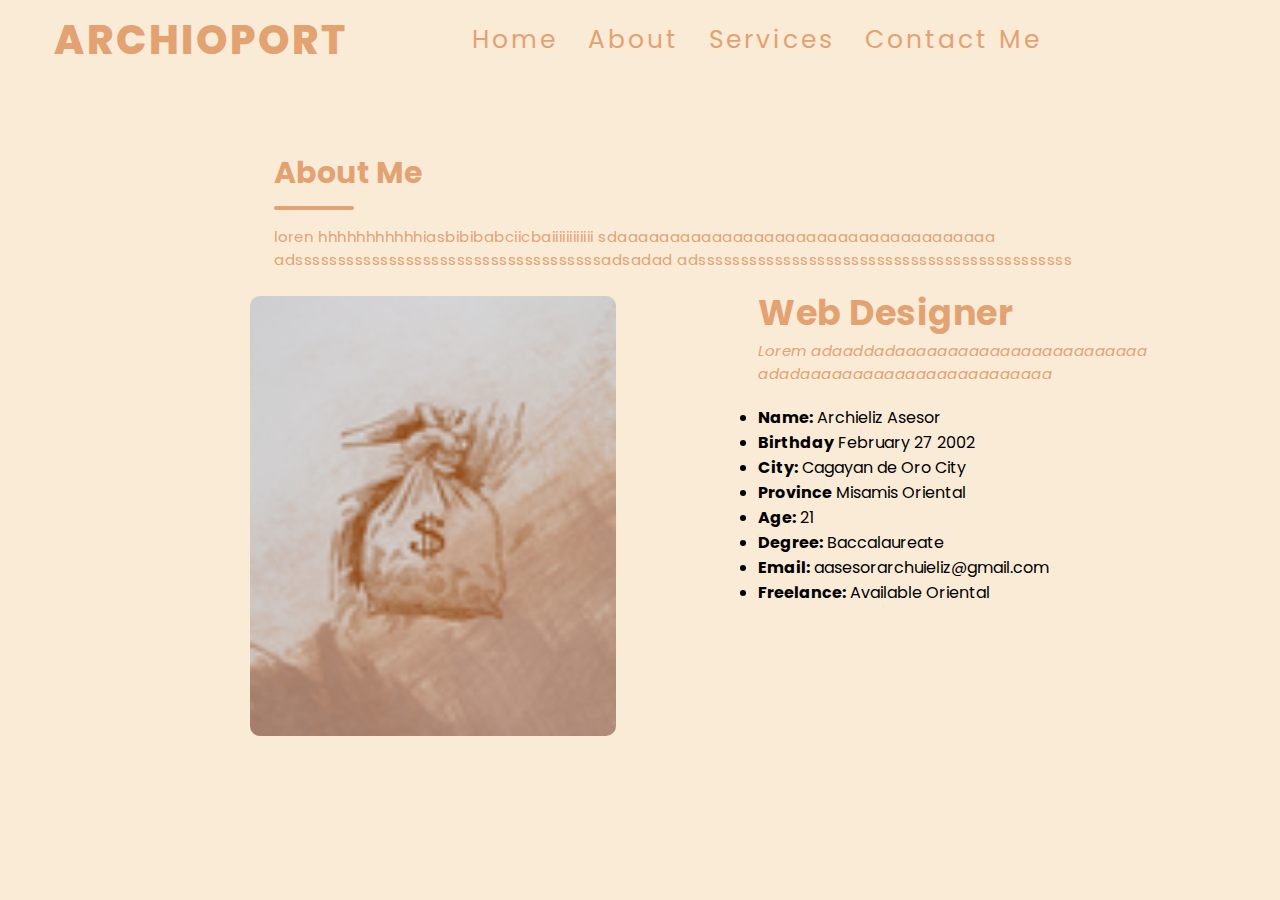
==== about.html @ 850f8e29 "adada" ====
<!DOCTYPE html>
<html>
<head>
    <meta charset="utf-8">
    <meta name="viewport" content=""width=device-width, initial-scale="1.0">

    <title>Archieliz Asesor Web Portfolio</title>
    <link href="aboutme.css" rel="stylesheet" type="text/css">

    <link rel="stylesheet" href="https://cdnjs.cloudflare.com/ajax/libs/font-awesome/6.3.0/css/all.min.css" integrity="sha512-SzlrxWUlpfuzQ+pcUCosxcglQRNAq/DZjVsC0lE40xsADsfeQoEypE+enwcOiGjk/bSuGGKHEyjSoQ1zVisanQ==" crossorigin="anonymous" referrerpolicy="no-referrer" />


</head>
<body>
    <div class="container">
        <nav>
            <div class="Logo">ArchioPort</div>
            <ul class="navItems">
            <li><a href="index.html">home</a></li>
            <li><a href="about.html">about</a></li>
            <li><a href="services.html">Services</a></li>
            <li><a href="contact.html">contact me</a></li>
        </ul>
        <div class="Links">
            <a href="https://web.facebook.com/itsarchenggg/"><i class="fa-brands fa-facebook-f"></i></a>
            <a href="https://www.instagram.com/aarchieliz/"><i class="fab fa-instagram"></i></a>
            <a href="https://twitter.com/AArchieliz"><i class="fab fa-twitter"></i></a>
    
        </div>
        </nav>
<section id="about">
    <h1 class="sub-heading">About Me</h1>
    <div class="divider"></div>
    <p>loren hhhhhhhhhhhiasbibibabciicbaiiiiiiiiiiii
        sdaaaaaaaaaaaaaaaaaaaaaaaaaaaaaaaaaaaa
        adssssssssssssssssssssssssssssssssssssadsadad
        adssssssssssssssssssssssssssssssssssssssssssss</p>


    <div class="about-col">


    <!--IMG COL-->
    <div class="img-col">
        <img src="BM.png" alt="..."> 
    </div>


    <!--information-->
    <div class="info-col">
        <h2>Web Designer</h2>
        <p>Lorem adaaddadaaaaaaaaaaaaaaaaaaaaaaaa
            adadaaaaaaaaaaaaaaaaaaaaaaaa</p>
            <div class="icon-list-col"></div>

            <!--left side-->
        <div class="icon-list">
            <ul>
                <li><i class="fa-solid fa-angle-right"></i> <strong>Name:</strong> <span>Archieliz Asesor</span></li>
                <li><i class="fa-solid fa-angle-right"></i> <strong>Birthday</strong> <span>February 27 2002</span></li>
                <li><i class="fa-solid fa-angle-right"></i> <strong>City:</strong> <span>Cagayan de Oro City</span></li>
                <li><i class="fa-solid fa-angle-right"></i> <strong>Province</strong> <span>Misamis Oriental</span></li>
            </ul>
        </div>


    <!--right side-->
        <div class="icon-list">
            <ul>
                <li><i class="fa-solid fa-angle-right"></i> <strong>Age:</strong> <span>21</span></li>
                <li><i class="fa-solid fa-angle-right"></i> <strong>Degree:</strong> <span>Baccalaureate </span></li>
                <li><i class="fa-solid fa-angle-right"></i> <strong>Email:</strong> <span>aasesorarchuieliz@gmail.com</span></li>
                <li><i class="fa-solid fa-angle-right"></i> <strong>Freelance:</strong> <span>Available Oriental</span></li>
            </ul>
        </div>
    </div>
</div>
</div>
</section>



    </body>
    </html>
---- aboutme.css ----
@import url(https://fonts.googleapis.com/css2?family=Poppins:ital,wght@1,900&display=swap);
*{
    margin: 0;
    padding: 0;
    font-family: 'poppins', sans-serif;
}
form{
    display: flex;
    flex-direction: column;
    width: 60%;
    margin: auto;
}
form input, form textarea, form button{
    padding: 20px;
    margin-bottom: 20px;
    outline: none;
    border: none;
    background-color: #ece7e1;
}
form button{
    background-color: gray;
    cursor: pointer;
}

body{
    overflow-y: auto;
    width: 100%;
    min-height: 100vh;
    justify-content: center;
    align-items: center;

}
.container{
    width: 100%;
    min-height: 100vh;
    background-color: antiquewhite;
}
nav{
    display: flex;
    width: 100%;
    justify-content: space-around;
    height: 80px;
    line-height: 80px;
    z-index: 111;

}
.Logo{
    display: flex;
    font-size: 40px;
    font-weight: 800;
    color: #e3a272;
    letter-spacing: 3px;
    cursor: pointer;
    text-transform: uppercase;
}
.navItems{
    display: flex;
}
.navItems li{
    list-style: none;
    margin: 0 15px;
}
.navItems li a{
    font-size: 25px;
    color: #e3a272;
    letter-spacing: 3px;
    text-decoration: none;
    text-transform: capitalize;
}
.navItems li:hover a,
.Links a:hover{
    color: #e9b48e;
}
/*logo links IG twitter etc color*/
.Links a{
    font-size: 30px;
    color: #e3a272;
    margin: 25px 10px;
}
#about{
    padding: 70px 30px;
    
}
.sub-heading{
    color: #e3a272;
    font-size: 30px;
    margin-bottom: 10px;
    margin-left: 20%;
}
.divider{
    width: 80px;
    height: 4px;
    background-color: #e3a272;
    border-radius: 3px;
    margin-left: 20%;
}
#about .divider ~ p{
    color: #e3a272;
    font-size: 15px;
    letter-spacing: 0.5px;
    font-weight: 400;
    margin-top: 15px;
    margin-left: 20%;
}
#about .about-col{
    display: flex;
    gap: 20px;
    margin-top: 25px
}
#about .about-col .img-col{
    flex-basis: 35%;
    text-align: center;
    margin-left: 8%;
}
#about .about-col .img-col img{
    width: 60%;
    border-radius: 10px;
}
#about .about-col .img-col{
    flex-basis: 70%;   
}
#about .about-col .info-col h2{
    color: #e3a272;
    font-weight: 700;
    font-size: 35px;
    letter-spacing: 0.5px;
    margin-top: -10px;
}
#about .about-col .info-col p{
    color: #e3a272;
    font-size: 15px;
    letter-spacing: 0.5px;
    font-style: italic;
}
#about .about-col .info-col .icon-list-col{
    display: flex;
    margin-top: 20px;
    gap: 40px;
}
#about .about-col .info-col .icon-list-col .icon-list ul li{
    list-style: none;
    margin: 15px 0;
}

/*SCROLLBAR*/
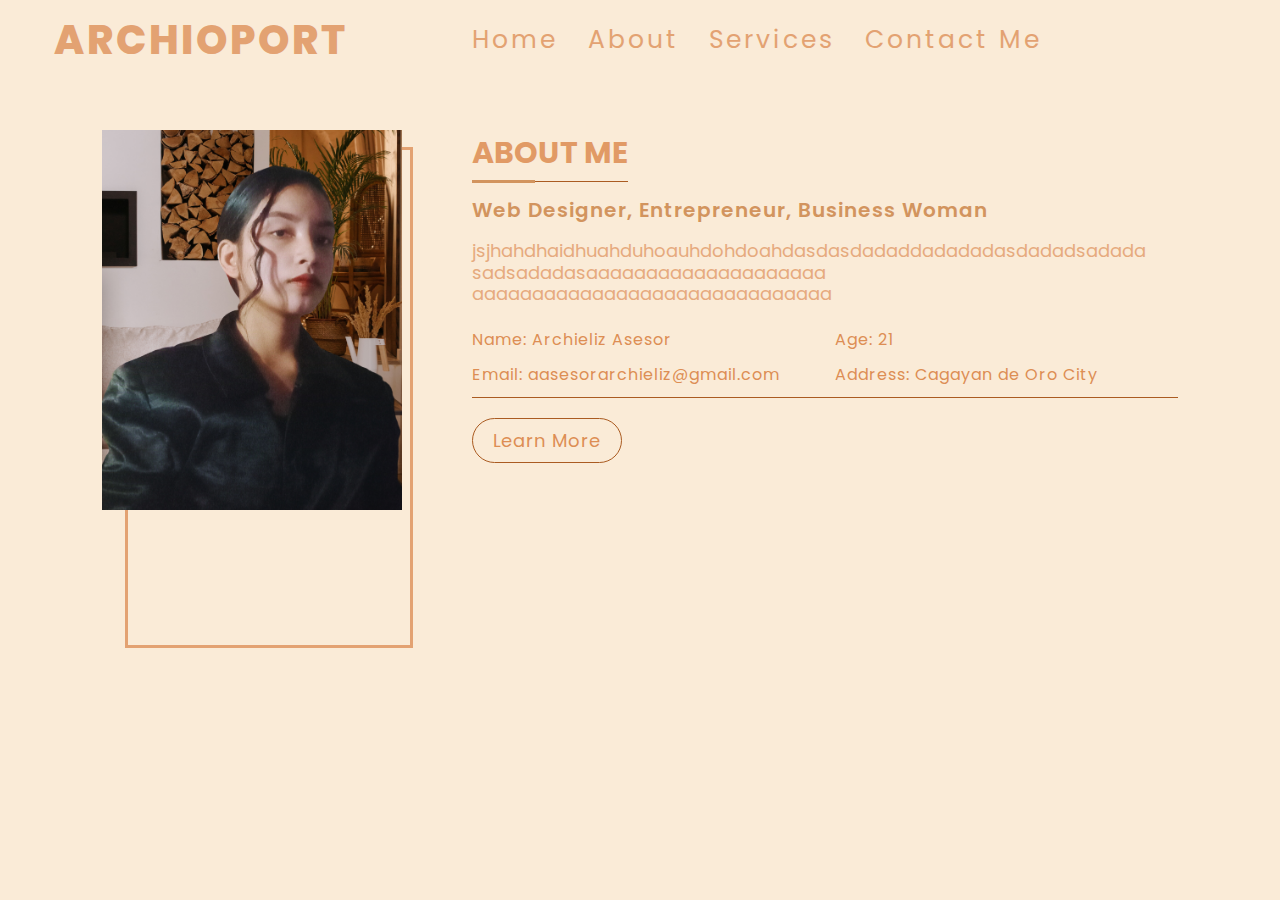
==== commit 6c735834: "h" ====
--- a/about.html
+++ b/about.html
@@ -5,7 +5,7 @@
     <meta name="viewport" content=""width=device-width, initial-scale="1.0">
 
     <title>Archieliz Asesor Web Portfolio</title>
-    <link href="aboutme.css" rel="stylesheet" type="text/css">
+    <link href="about.css" rel="stylesheet" type="text/css">
 
     <link rel="stylesheet" href="https://cdnjs.cloudflare.com/ajax/libs/font-awesome/6.3.0/css/all.min.css" integrity="sha512-SzlrxWUlpfuzQ+pcUCosxcglQRNAq/DZjVsC0lE40xsADsfeQoEypE+enwcOiGjk/bSuGGKHEyjSoQ1zVisanQ==" crossorigin="anonymous" referrerpolicy="no-referrer" />
 
@@ -28,56 +28,36 @@
     
         </div>
         </nav>
-<section id="about">
-    <h1 class="sub-heading">About Me</h1>
-    <div class="divider"></div>
-    <p>loren hhhhhhhhhhhiasbibibabciicbaiiiiiiiiiiii
-        sdaaaaaaaaaaaaaaaaaaaaaaaaaaaaaaaaaaaa
-        adssssssssssssssssssssssssssssssssssssadsadad
-        adssssssssssssssssssssssssssssssssssssssssssss</p>
 
+        <div class="about_container">
+            <div class="about_contents">
 
-    <div class="about-col">
+                <!--image section start-->
+                <section class="imageSection">
+                    <img src="pro.png">
+                </section>
+                <!--image section end-->
 
-
-    <!--IMG COL-->
-    <div class="img-col">
-        <img src="BM.png" alt="..."> 
-    </div>
-
-
-    <!--information-->
-    <div class="info-col">
-        <h2>Web Designer</h2>
-        <p>Lorem adaaddadaaaaaaaaaaaaaaaaaaaaaaaa
-            adadaaaaaaaaaaaaaaaaaaaaaaaa</p>
-            <div class="icon-list-col"></div>
-
-            <!--left side-->
-        <div class="icon-list">
-            <ul>
-                <li><i class="fa-solid fa-angle-right"></i> <strong>Name:</strong> <span>Archieliz Asesor</span></li>
-                <li><i class="fa-solid fa-angle-right"></i> <strong>Birthday</strong> <span>February 27 2002</span></li>
-                <li><i class="fa-solid fa-angle-right"></i> <strong>City:</strong> <span>Cagayan de Oro City</span></li>
-                <li><i class="fa-solid fa-angle-right"></i> <strong>Province</strong> <span>Misamis Oriental</span></li>
-            </ul>
+                <!--info start-->
+                <section class="infoSection">
+                    <h1>About Me</h1>
+                    <h2>Web Designer, Entrepreneur, Business Woman</h2>
+                    <p>jsjhahdhaidhuahduhoauhdohdoahdasdasdadaddadadadasdadadsadada
+                        sadsadadasaaaaaaaaaaaaaaaaaaaa
+                        aaaaaaaaaaaaaaaaaaaaaaaaaaaaaa
+                    </p>
+                    <div class="personalInfo">
+                        <div><span>Name: </span><span>Archieliz Asesor</span></div>
+                        <div><span>Age: </span><span>21</span></div>
+                        <div><span>Email: </span><span>aasesorarchieliz@gmail.com</span></div>
+                        <div><span>Address: </span><span>Cagayan de Oro City</span></div>
+                    </div>
+                    <div class="button">
+                        <button class="LearnMore">Learn More</button>
+                    </div>
+                </section>
+            </div>
         </div>
-
-
-    <!--right side-->
-        <div class="icon-list">
-            <ul>
-                <li><i class="fa-solid fa-angle-right"></i> <strong>Age:</strong> <span>21</span></li>
-                <li><i class="fa-solid fa-angle-right"></i> <strong>Degree:</strong> <span>Baccalaureate </span></li>
-                <li><i class="fa-solid fa-angle-right"></i> <strong>Email:</strong> <span>aasesorarchuieliz@gmail.com</span></li>
-                <li><i class="fa-solid fa-angle-right"></i> <strong>Freelance:</strong> <span>Available Oriental</span></li>
-            </ul>
-        </div>
-    </div>
-</div>
-</div>
-</section>
-
 
 
     </body>
--- a/about.css
+++ b/about.css
@@ -0,0 +1,190 @@
+
+@import url(https://fonts.googleapis.com/css2?family=Poppins:ital,wght@1,900&display=swap);
+*{
+    margin: 0;
+    padding: 0;
+    font-family: 'poppins', sans-serif;
+    box-sizing: border-box;
+}
+form{
+    display: flex;
+    flex-direction: column;
+    width: 60%;
+    margin: auto;
+}
+form input, form textarea, form button{
+    padding: 20px;
+    margin-bottom: 20px;
+    outline: none;
+    border: none;
+    background-color: #ece7e1;
+}
+form button{
+    background-color: gray;
+    cursor: pointer;
+}
+
+body{
+    overflow-y: auto;
+    
+}
+.container{
+    width: 100%;
+    min-height: 100vh;
+    background-color: antiquewhite;
+}
+nav{
+    display: flex;
+    width: 100%;
+    justify-content: space-around;
+    height: 80px;
+    line-height: 80px;
+    z-index: 111;
+
+}
+.Logo{
+    display: flex;
+    font-size: 40px;
+    font-weight: 800;
+    color: #e3a272;
+    letter-spacing: 3px;
+    cursor: pointer;
+    text-transform: uppercase;
+}
+.navItems{
+    display: flex;
+}
+.navItems li{
+    list-style: none;
+    margin: 0 15px;
+}
+.navItems li a{
+    font-size: 25px;
+    color: #e3a272;
+    letter-spacing: 3px;
+    text-decoration: none;
+    text-transform: capitalize;
+}
+.navItems li:hover a,
+.Links a:hover{
+    color: #e9b48e;
+}
+/*logo links IG twitter etc color*/
+.Links a{
+    font-size: 30px;
+    color: #e3a272;
+    margin: 25px 10px;
+}
+body{
+    width: 100%;
+    min-height: 100vh;
+    display: flex;
+    justify-content: center;
+    align-items: center;
+
+}
+.about_container{
+    width: 100%;
+    padding: 50px 8%;
+}
+.about_container .about_contents{
+    display: grid;
+    grid-template-columns: 2fr 5fr;
+    grid-gap: 70px;
+}
+.about_contents .imageSection{
+    position: relative;
+    min-width: 300px;
+    height: 380px;
+}
+.imageSection img{
+    width: 100%;
+    height: 100%;
+    object-fit: cover;
+    position: relative;
+    z-index: 2;
+}
+.about_container .about_contents::after{
+    position: absolute;
+    content: '';
+    width: 22%;
+    height: 55%;
+    outline: 3px solid #e3a272;
+    top: 150px;
+    left: 128px;
+    z-index: 1;
+}
+.infoSection h1{
+    color: #e19a65;
+    font-size: 30px;
+    font-family: 'poppins', sans-serif;
+    text-transform: uppercase;
+    display: inline-block;
+    margin-bottom: 5px;
+    position: relative;
+}
+.infoSection h1::before{
+    content: '';
+    position: absolute;
+    width: 100%;
+    height: 1px;
+    top: 110%;
+    left: 0;
+    background-color: #aa5b21;
+}
+.infoSection h1::after{
+    content: '';
+    position: absolute;
+    width: 40%;
+    height: 3px;
+    top: calc(110% - 1px);
+    left: 0px;
+    background-color: #d2945e;
+
+}
+.infoSection h2{
+    font-family: 'poppins', sans-serif;
+    font-size: 20px;
+    font-weight: 600;
+    color: #d2945e;
+    padding: 14px 0px 15px;
+    text-transform: capitalize;
+    letter-spacing: 1px;
+}
+.infoSection p{
+    color: #e6aa7e;
+    font-size: 18px;
+    line-height: 1.2;
+    text-align: justify;
+    padding-bottom: 8px;
+
+}
+.personalInfo{
+    display: grid;
+    grid-template-columns: 1fr 1fr;
+    grid-gap: 10px 20px;
+    margin-top: 14px;
+    padding-bottom: 10px;
+    border-bottom: 1px solid #aa5b21;
+}
+.personalInfo div{
+    color: #dd8e54;
+    letter-spacing: 1px;
+}
+.infoSection button{
+    min-width: 150px;
+    padding: 8px 18px;
+    border: 1px solid #aa5b21;
+    border-radius: 25px;
+    font-size: 18px;
+    background-color: antiquewhite;
+    color: #dd8e54;
+    letter-spacing: 1px;
+    cursor: pointer;
+    transition: all 0.4s;
+    margin-top: 20px ;
+}
+.infoSection button:hover{
+    color: #e9b48e;
+    margin-top: 20px;
+}
